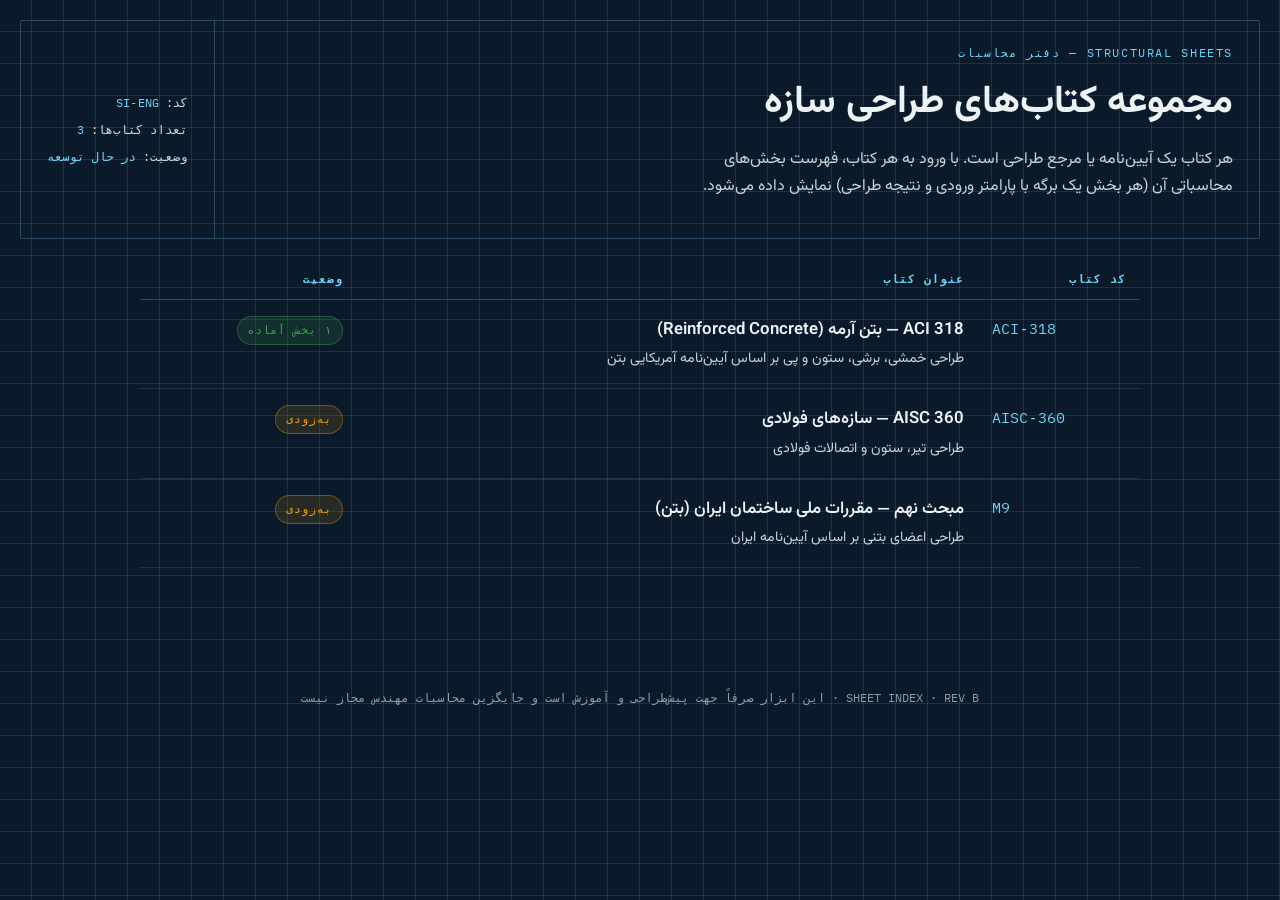
==== index.html @ f5a311c6 "Add files via upload" ====
<!DOCTYPE html>
<html lang="fa" dir="rtl">
<head>
<meta charset="UTF-8">
<meta name="viewport" content="width=device-width, initial-scale=1.0">
<title>دفتر محاسبات سازه | Structural Sheets</title>
<meta name="description" content="مجموعه‌ای از ابزارهای محاسباتی طراحی سازه، سازمان‌یافته بر اساس کتاب‌ها و آیین‌نامه‌های مرجع">
<link rel="preconnect" href="https://fonts.googleapis.com">
<link href="https://fonts.googleapis.com/css2?family=Archivo+Expanded:wght@600;700&family=IBM+Plex+Mono:wght@400;500;600&family=Vazirmatn:wght@400;500;600;700&display=swap" rel="stylesheet">
<link rel="stylesheet" href="assets/style.css">
</head>
<body class="blueprint-bg">

  <div class="title-block">
    <div class="title-block__main">
      <p class="title-block__eyebrow">Structural Sheets — دفتر محاسبات</p>
      <h1 class="title-block__title">مجموعه کتاب‌های طراحی سازه</h1>
      <p style="color:var(--paper-dim); max-width:60ch; margin-top:10px;">
        هر کتاب یک آیین‌نامه یا مرجع طراحی است. با ورود به هر کتاب، فهرست بخش‌های محاسباتی آن (هر بخش یک برگه با پارامتر ورودی و نتیجه طراحی) نمایش داده می‌شود.
      </p>
    </div>
    <div class="title-block__meta">
      <div>کد: <span>SI‑ENG</span></div>
      <div>تعداد کتاب‌ها: <span>3</span></div>
      <div>وضعیت: <span>در حال توسعه</span></div>
    </div>
  </div>

  <div class="wrap">
    <table class="sheet-index">
      <thead>
        <tr>
          <th>کد کتاب</th>
          <th>عنوان کتاب</th>
          <th>وضعیت</th>
        </tr>
      </thead>
      <tbody>
        <tr class="available" onclick="location.href='books/aci-318/index.html'">
          <td class="sheet-no">ACI‑318</td>
          <td>
            <div class="proj-title">ACI 318 — بتن آرمه (Reinforced Concrete)</div>
            <div class="proj-desc">طراحی خمشی، برشی، ستون و پی بر اساس آیین‌نامه آمریکایی بتن</div>
          </td>
          <td><span class="status ready">۱ بخش آماده</span></td>
        </tr>
        <tr>
          <td class="sheet-no">AISC‑360</td>
          <td>
            <div class="proj-title">AISC 360 — سازه‌های فولادی</div>
            <div class="proj-desc">طراحی تیر، ستون و اتصالات فولادی</div>
          </td>
          <td><span class="status soon">به‌زودی</span></td>
        </tr>
        <tr>
          <td class="sheet-no">M9</td>
          <td>
            <div class="proj-title">مبحث نهم — مقررات ملی ساختمان ایران (بتن)</div>
            <div class="proj-desc">طراحی اعضای بتنی بر اساس آیین‌نامه ایران</div>
          </td>
          <td><span class="status soon">به‌زودی</span></td>
        </tr>
      </tbody>
    </table>
  </div>

  <footer>SHEET INDEX · REV B · این ابزار صرفاً جهت پیش‌طراحی و آموزش است و جایگزین محاسبات مهندس مجاز نیست</footer>

</body>
</html>
---- assets/style.css ----
/* ==========================================================================
   Design tokens — "Structural Sheet" system
   ========================================================================== */
:root{
  --ink: #0B1A2B;          /* blueprint navy — primary background */
  --ink-2: #10233A;        /* raised panel navy */
  --line: #2A4A66;         /* blueprint linework */
  --line-soft: rgba(127,201,255,0.14);
  --paper: #EDF2F4;        /* light content / sheet paper */
  --paper-dim: #C9D3D8;
  --cyan: #6FD3F7;         /* blueprint highlight */
  --amber: #F4A100;        /* action / stamp accent */
  --pass: #3FA34D;
  --fail: #D64545;
  --ink-text: #0B1A2B;
  --font-display: 'Archivo Expanded', 'Vazirmatn', sans-serif;
  --font-body: 'Vazirmatn', 'Inter', sans-serif;
  --font-mono: 'IBM Plex Mono', 'Space Mono', monospace;
}

*{box-sizing:border-box;}
html{scroll-behavior:smooth;}
body{
  margin:0;
  background:var(--ink);
  color:var(--paper);
  font-family:var(--font-body);
  line-height:1.7;
  -webkit-font-smoothing:antialiased;
}

/* Blueprint grid background */
.blueprint-bg{
  background-image:
    linear-gradient(var(--line-soft) 1px, transparent 1px),
    linear-gradient(90deg, var(--line-soft) 1px, transparent 1px);
  background-size: 32px 32px;
  background-position: -1px -1px;
}

a{color:inherit;}

/* ---- Title block (signature element) ---- */
.title-block{
  border:1px solid var(--line);
  border-radius:2px;
  margin:20px;
  display:grid;
  grid-template-columns: 1fr auto;
  overflow:hidden;
}
.title-block__main{
  padding:22px 26px;
  border-inline-end:1px solid var(--line);
}
.title-block__eyebrow{
  font-family:var(--font-mono);
  font-size:.72rem;
  letter-spacing:.14em;
  color:var(--cyan);
  text-transform:uppercase;
  margin:0 0 8px;
}
.title-block__title{
  font-family:var(--font-display);
  font-weight:700;
  font-size:clamp(1.6rem, 3vw, 2.4rem);
  margin:0;
  color:var(--paper);
}
.title-block__meta{
  display:flex;
  flex-direction:column;
  justify-content:center;
  padding:22px 26px;
  font-family:var(--font-mono);
  font-size:.78rem;
  color:var(--paper-dim);
  min-width:180px;
  gap:6px;
}
.title-block__meta div span{color:var(--cyan); direction:ltr; unicode-bidi:isolate;}

/* ---- Layout shells ---- */
.wrap{max-width:1040px; margin:0 auto; padding:0 20px 80px;}
.sheet-index{width:100%; border-collapse:collapse; margin-top:10px;}
.sheet-index th{
  font-family:var(--font-mono);
  font-size:.72rem;
  letter-spacing:.1em;
  text-transform:uppercase;
  color:var(--cyan);
  text-align:start;
  padding:10px 14px;
  border-bottom:1px solid var(--line);
}
.sheet-index td{
  padding:16px 14px;
  border-bottom:1px solid var(--line-soft);
  vertical-align:top;
}
.sheet-index tr.available{cursor:pointer;}
.sheet-index tr.available:hover td{background:rgba(111,211,247,.05);}
.sheet-no{
  font-family:var(--font-mono);
  color:var(--cyan);
  font-size:.95rem;
  white-space:nowrap;
  direction:ltr;
}
.proj-title{font-family:var(--font-display); font-weight:600; font-size:1.05rem; color:var(--paper);}
.proj-desc{color:var(--paper-dim); font-size:.88rem; margin-top:4px;}
.status{
  font-family:var(--font-mono);
  font-size:.7rem;
  letter-spacing:.08em;
  text-transform:uppercase;
  padding:4px 10px;
  border-radius:100px;
  white-space:nowrap;
  display:inline-block;
}
.status.ready{background:rgba(63,163,77,.15); color:var(--pass); border:1px solid rgba(63,163,77,.4);}
.status.soon{background:rgba(244,161,0,.12); color:var(--amber); border:1px solid rgba(244,161,0,.35);}

/* ---- Buttons / inputs ---- */
.btn{
  font-family:var(--font-mono);
  font-size:.85rem;
  letter-spacing:.04em;
  background:var(--amber);
  color:#1A1200;
  border:none;
  padding:12px 22px;
  border-radius:2px;
  cursor:pointer;
  transition:transform .15s ease, box-shadow .15s ease;
}
.btn:hover{transform:translateY(-1px); box-shadow:0 6px 18px rgba(244,161,0,.25);}
.btn:focus-visible, a:focus-visible, input:focus-visible{outline:2px solid var(--cyan); outline-offset:2px;}

/* ---- Calc sheet layout ---- */
.calc-grid{display:grid; grid-template-columns:1fr 1fr; gap:20px; margin-top:24px;}
@media (max-width:860px){.calc-grid{grid-template-columns:1fr;}}
.panel{
  background:var(--ink-2);
  border:1px solid var(--line);
  border-radius:2px;
  padding:22px 24px;
}
.panel__head{
  font-family:var(--font-mono);
  font-size:.72rem;
  letter-spacing:.1em;
  text-transform:uppercase;
  color:var(--cyan);
  margin:0 0 16px;
  padding-bottom:10px;
  border-bottom:1px solid var(--line);
}
.field{margin-bottom:16px;}
.field label{
  display:flex; justify-content:space-between;
  font-size:.86rem; color:var(--paper-dim); margin-bottom:6px;
}
.field label .unit{font-family:var(--font-mono); color:var(--cyan); font-size:.76rem; direction:ltr;}
.field input{
  width:100%;
  background:var(--ink);
  border:1px solid var(--line);
  color:var(--paper);
  font-family:var(--font-mono);
  font-size:1rem;
  padding:10px 12px;
  border-radius:2px;
  direction:ltr;
  text-align:left;
}
.field input:focus{border-color:var(--cyan);}
.hint{font-size:.78rem; color:var(--paper-dim); margin-top:20px; line-height:1.6;}

/* ---- Results ---- */
.result-row{
  display:flex; justify-content:space-between; align-items:baseline;
  padding:10px 0; border-bottom:1px solid var(--line-soft);
  font-size:.92rem;
}
.result-row:last-child{border-bottom:none;}
.result-row .val{font-family:var(--font-mono); color:var(--cyan); direction:ltr;}
.result-row.highlight .val{color:var(--amber); font-size:1.15rem; font-weight:600;}

.stamp{
  margin-top:22px; padding:18px; text-align:center;
  border:3px solid var(--pass);
  border-radius:6px;
  color:var(--pass);
  font-family:var(--font-mono);
  font-weight:700;
  letter-spacing:.12em;
  text-transform:uppercase;
  transform:rotate(-2deg);
  font-size:1.3rem;
}
.stamp.fail{border-color:var(--fail); color:var(--fail);}
.stamp small{display:block; font-weight:400; letter-spacing:.04em; margin-top:6px; font-size:.7rem; text-transform:none;}

.note-box{
  margin-top:20px; padding:14px 16px;
  background:rgba(244,161,0,.08);
  border-inline-start:3px solid var(--amber);
  font-size:.82rem; color:var(--paper-dim);
  border-radius:2px;
}

footer{
  text-align:center; color:var(--paper-dim);
  font-family:var(--font-mono); font-size:.75rem;
  padding:40px 20px; opacity:.7;
}
.back-link{
  display:inline-flex; align-items:center; gap:6px;
  font-family:var(--font-mono); font-size:.8rem;
  color:var(--cyan); text-decoration:none; margin:20px;
}
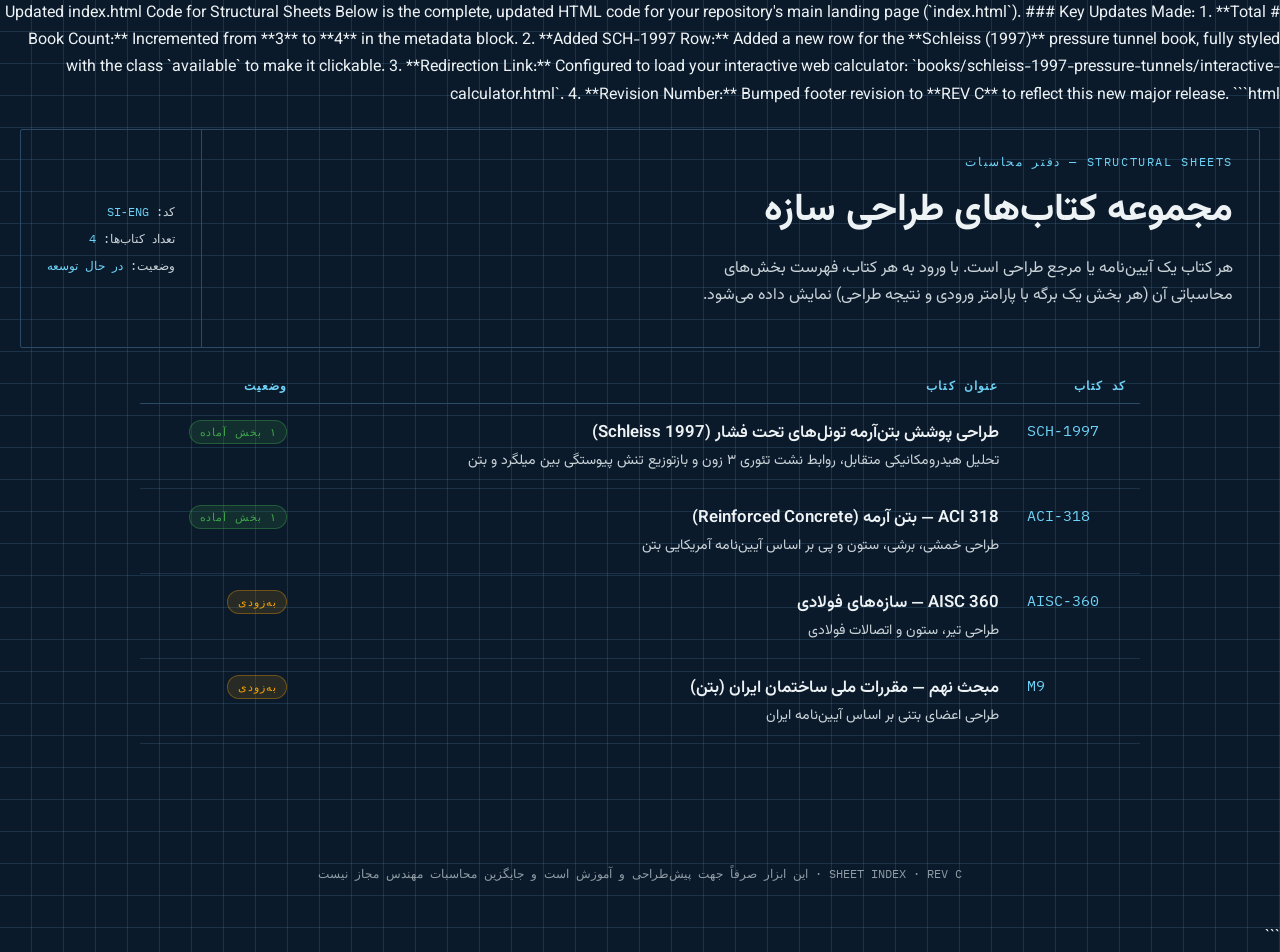
==== commit d2c640e1: "index.html" ====
--- a/index.html
+++ b/index.html
@@ -1,3 +1,14 @@
+# Updated index.html Code for Structural Sheets
+
+Below is the complete, updated HTML code for your repository's main landing page (`index.html`). 
+
+### Key Updates Made:
+1. **Total Book Count:** Incremented from **3** to **4** in the metadata block.
+2. **Added SCH-1997 Row:** Added a new row for the **Schleiss (1997)** pressure tunnel book, fully styled with the class `available` to make it clickable.
+3. **Redirection Link:** Configured to load your interactive web calculator: `books/schleiss-1997-pressure-tunnels/interactive-calculator.html`.
+4. **Revision Number:** Bumped footer revision to **REV C** to reflect this new major release.
+
+```html
 <!DOCTYPE html>
 <html lang="fa" dir="rtl">
 <head>
@@ -21,7 +32,7 @@
     </div>
     <div class="title-block__meta">
       <div>کد: <span>SI‑ENG</span></div>
-      <div>تعداد کتاب‌ها: <span>3</span></div>
+      <div>تعداد کتاب‌ها: <span>4</span></div>
       <div>وضعیت: <span>در حال توسعه</span></div>
     </div>
   </div>
@@ -36,6 +47,17 @@
         </tr>
       </thead>
       <tbody>
+        <!-- Book 1: Schleiss 1997 -->
+        <tr class="available" onclick="location.href='books/schleiss-1997-pressure-tunnels/interactive-calculator.html'">
+          <td class="sheet-no">SCH‑1997</td>
+          <td>
+            <div class="proj-title">طراحی پوشش بتن‌آرمه تونل‌های تحت فشار (Schleiss 1997)</div>
+            <div class="proj-desc">تحلیل هیدرومکانیکی متقابل، روابط نشت تئوری ۳ زون و بازتوزیع تنش پیوستگی بین میلگرد و بتن</div>
+          </td>
+          <td><span class="status ready">۱ بخش آماده</span></td>
+        </tr>
+        
+        <!-- Book 2: ACI-318 -->
         <tr class="available" onclick="location.href='books/aci-318/index.html'">
           <td class="sheet-no">ACI‑318</td>
           <td>
@@ -44,6 +66,8 @@
           </td>
           <td><span class="status ready">۱ بخش آماده</span></td>
         </tr>
+        
+        <!-- Book 3: AISC-360 -->
         <tr>
           <td class="sheet-no">AISC‑360</td>
           <td>
@@ -52,6 +76,8 @@
           </td>
           <td><span class="status soon">به‌زودی</span></td>
         </tr>
+        
+        <!-- Book 4: M9 -->
         <tr>
           <td class="sheet-no">M9</td>
           <td>
@@ -64,7 +90,8 @@
     </table>
   </div>
 
-  <footer>SHEET INDEX · REV B · این ابزار صرفاً جهت پیش‌طراحی و آموزش است و جایگزین محاسبات مهندس مجاز نیست</footer>
+  <footer>SHEET INDEX · REV C · این ابزار صرفاً جهت پیش‌طراحی و آموزش است و جایگزین محاسبات مهندس مجاز نیست</footer>
 
 </body>
 </html>
+```
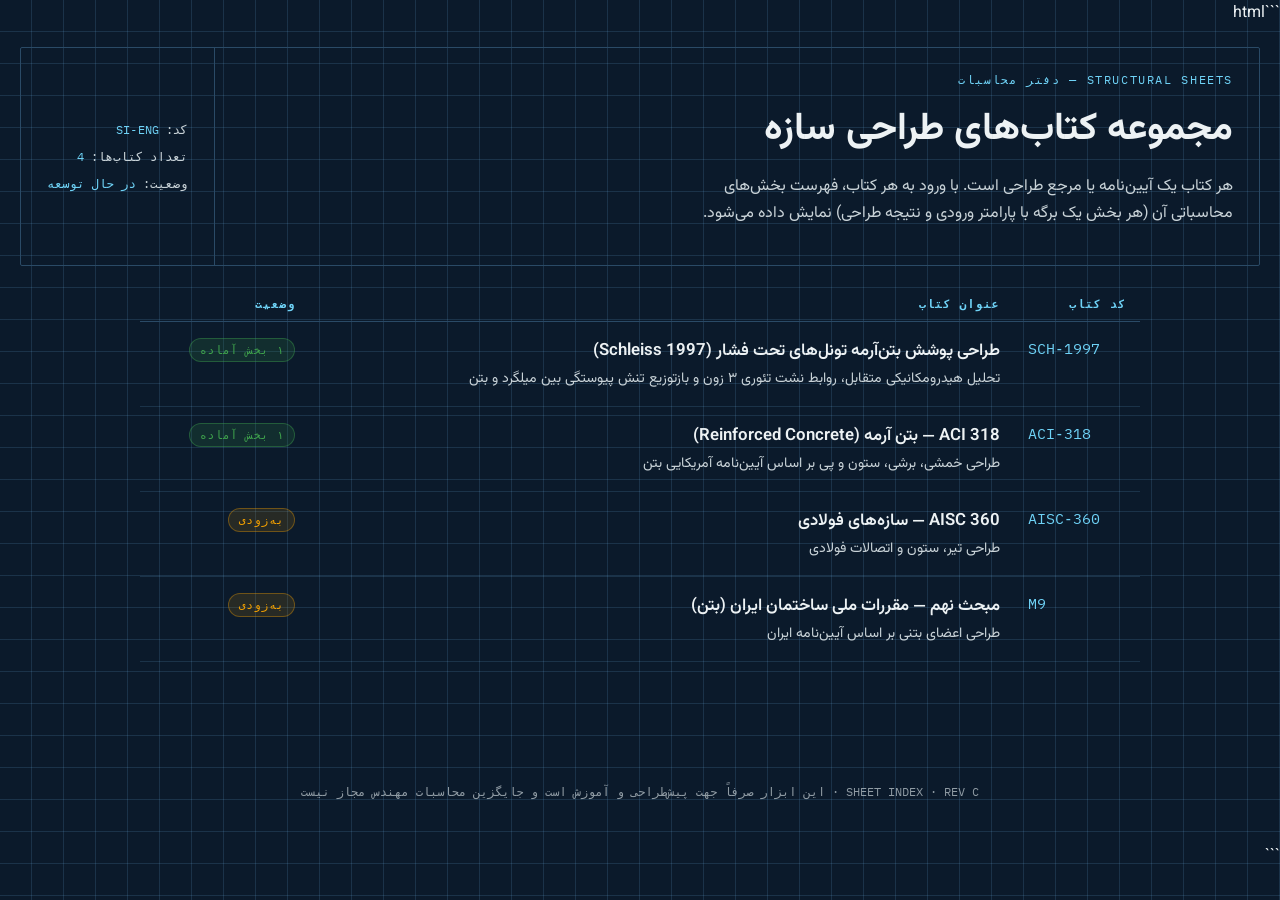
==== commit ad6e992a: "Update index.html" ====
--- a/index.html
+++ b/index.html
@@ -1,13 +1,3 @@
-# Updated index.html Code for Structural Sheets
-
-Below is the complete, updated HTML code for your repository's main landing page (`index.html`). 
-
-### Key Updates Made:
-1. **Total Book Count:** Incremented from **3** to **4** in the metadata block.
-2. **Added SCH-1997 Row:** Added a new row for the **Schleiss (1997)** pressure tunnel book, fully styled with the class `available` to make it clickable.
-3. **Redirection Link:** Configured to load your interactive web calculator: `books/schleiss-1997-pressure-tunnels/interactive-calculator.html`.
-4. **Revision Number:** Bumped footer revision to **REV C** to reflect this new major release.
-
 ```html
 <!DOCTYPE html>
 <html lang="fa" dir="rtl">
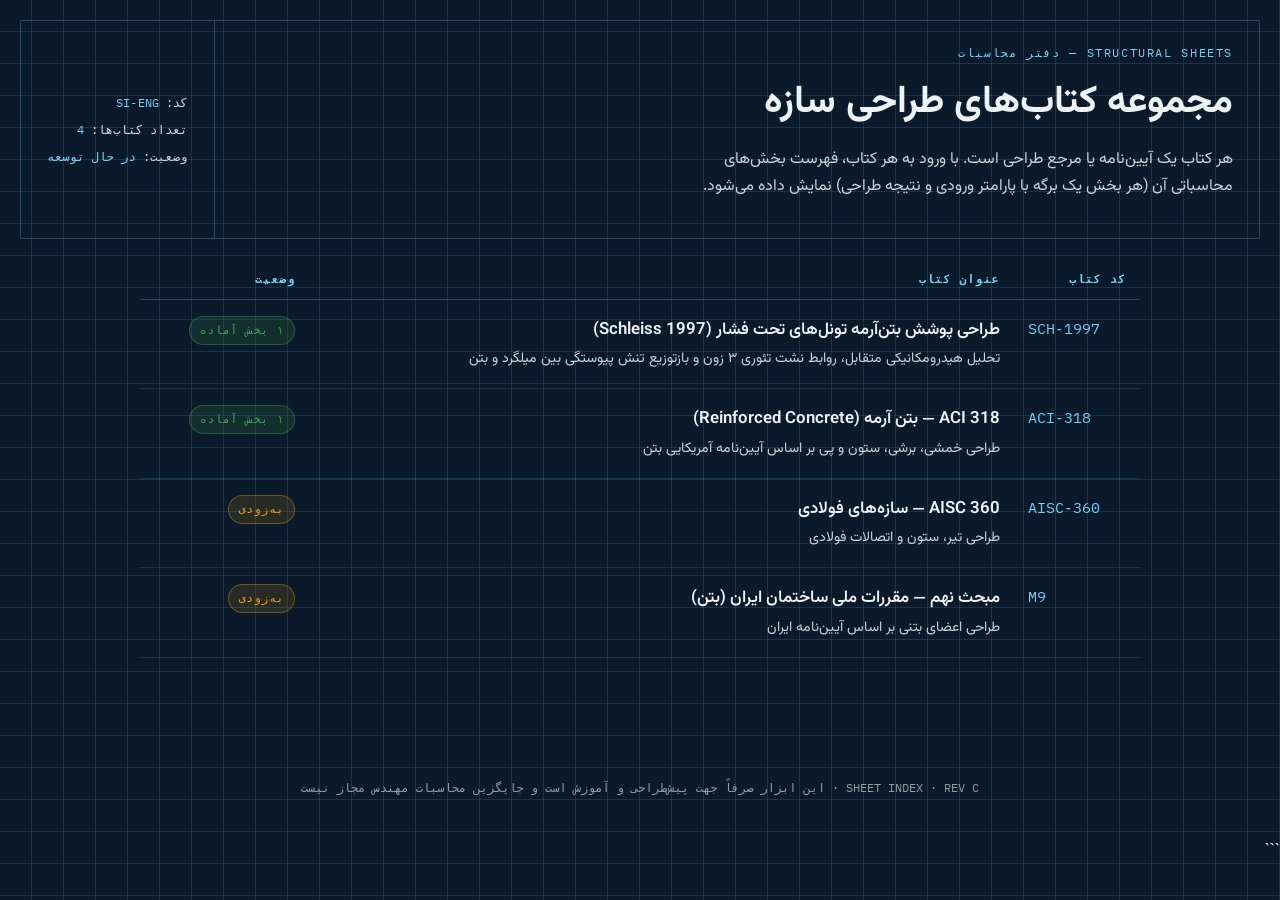
==== commit 04824d86: "Update index.html" ====
--- a/index.html
+++ b/index.html
@@ -1,4 +1,3 @@
-```html
 <!DOCTYPE html>
 <html lang="fa" dir="rtl">
 <head>
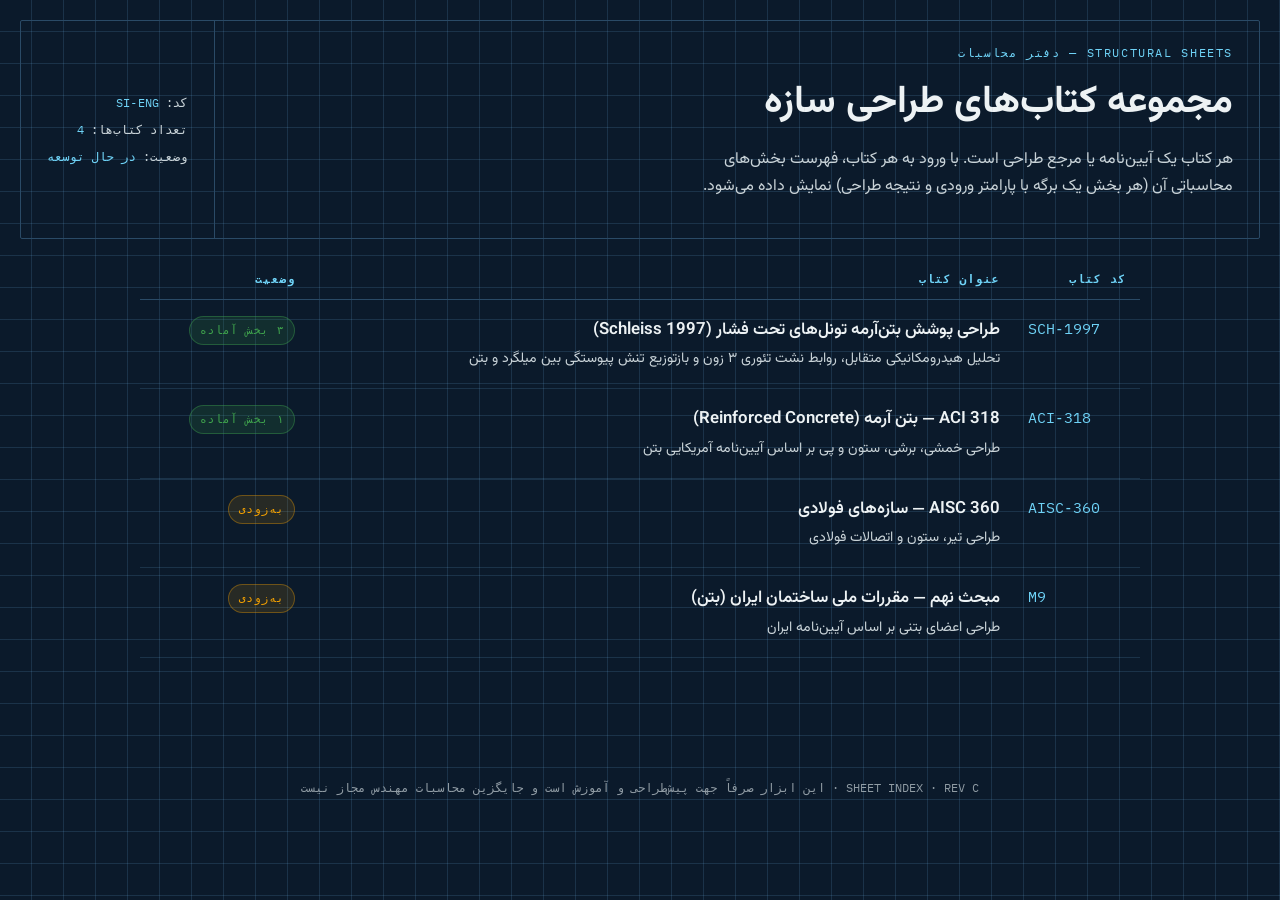
==== commit ba0c4755: "Update index.html" ====
--- a/index.html
+++ b/index.html
@@ -36,16 +36,16 @@
         </tr>
       </thead>
       <tbody>
-        <!-- Book 1: Schleiss 1997 -->
-        <tr class="available" onclick="location.href='books/schleiss-1997-pressure-tunnels/interactive-calculator.html'">
+        <!-- Book 1: Schleiss 1997 (New Active Book) - Now points to the book landing/index page -->
+        <tr class="available" onclick="location.href='books/schleiss-1997-pressure-tunnels/index.html'">
           <td class="sheet-no">SCH‑1997</td>
           <td>
             <div class="proj-title">طراحی پوشش بتن‌آرمه تونل‌های تحت فشار (Schleiss 1997)</div>
             <div class="proj-desc">تحلیل هیدرومکانیکی متقابل، روابط نشت تئوری ۳ زون و بازتوزیع تنش پیوستگی بین میلگرد و بتن</div>
           </td>
-          <td><span class="status ready">۱ بخش آماده</span></td>
+          <td><span class="status ready">۳ بخش آماده</span></td>
         </tr>
-        
+
         <!-- Book 2: ACI-318 -->
         <tr class="available" onclick="location.href='books/aci-318/index.html'">
           <td class="sheet-no">ACI‑318</td>
@@ -55,7 +55,7 @@
           </td>
           <td><span class="status ready">۱ بخش آماده</span></td>
         </tr>
-        
+
         <!-- Book 3: AISC-360 -->
         <tr>
           <td class="sheet-no">AISC‑360</td>
@@ -65,7 +65,7 @@
           </td>
           <td><span class="status soon">به‌زودی</span></td>
         </tr>
-        
+
         <!-- Book 4: M9 -->
         <tr>
           <td class="sheet-no">M9</td>
@@ -83,4 +83,3 @@
 
 </body>
 </html>
-```
